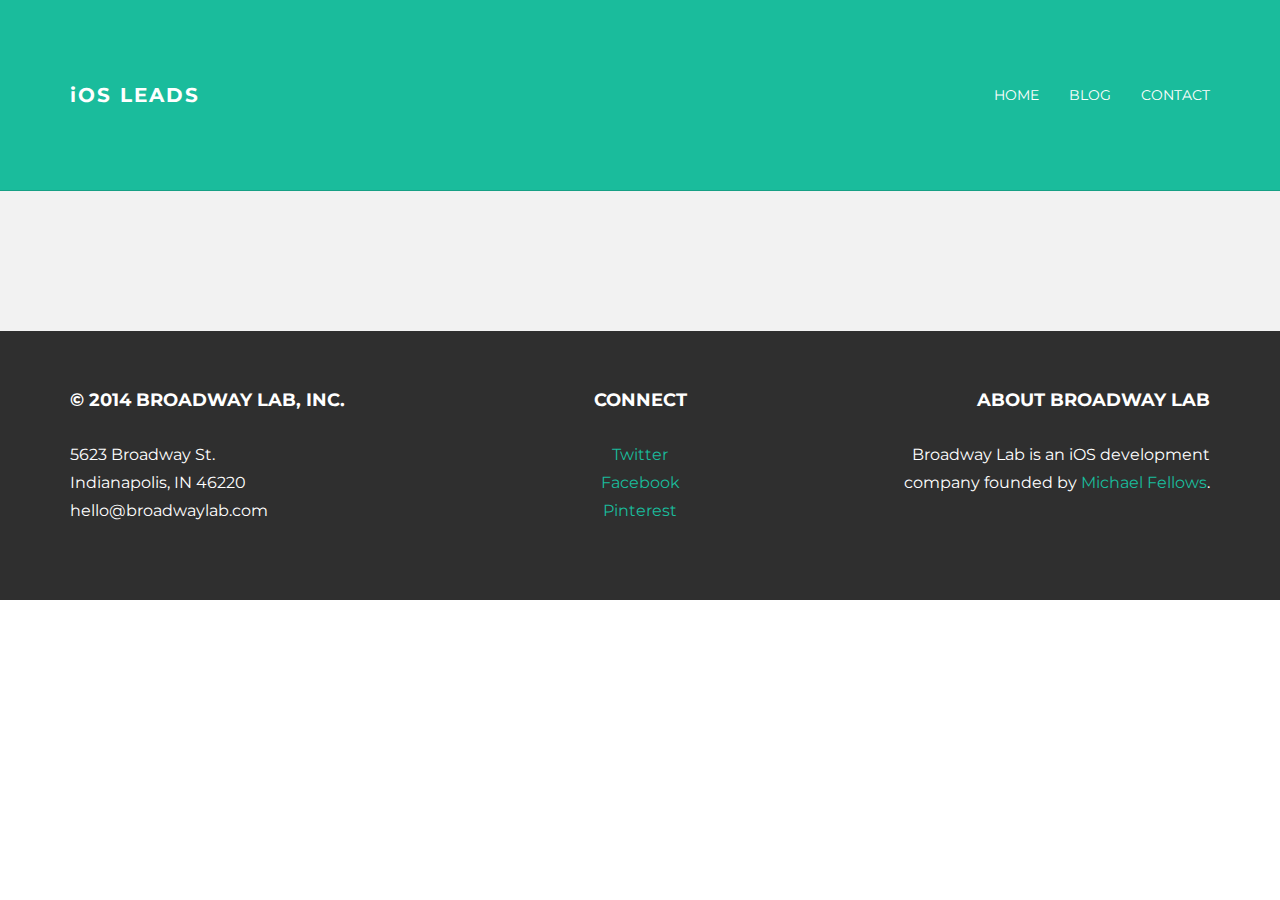
==== form.html @ 13bfdbdf "Added form page" ====
<!DOCTYPE html>
<html lang="en">
  <head>
    <meta charset="utf-8">
    <meta http-equiv="X-UA-Compatible" content="IE=edge">
    <meta name="viewport" content="width=device-width, initial-scale=1.0">
    <meta name="description" content="">
    <meta name="author" content="">
    <link rel="shortcut icon" href="../../docs-assets/ico/favicon.png">

    <title>iOS Leads - Curated Leads for Developers</title>

    <!-- Bootstrap core CSS -->
    <link href="assets/css/bootstrap.css" rel="stylesheet">


    <!-- Custom styles for this template -->
    <link href="assets/css/main.css" rel="stylesheet">

    <script src="https://code.jquery.com/jquery-1.10.2.min.js"></script>

    <style type="text/css">
      .pad-top {
        padding-top: 50px; 
      }


    </style>

    <!-- HTML5 shim and Respond.js IE8 support of HTML5 elements and media queries -->
    <!--[if lt IE 9]>
      <script src="https://oss.maxcdn.com/libs/html5shiv/3.7.0/html5shiv.js"></script>
      <script src="https://oss.maxcdn.com/libs/respond.js/1.3.0/respond.min.js"></script>
    <![endif]-->
  </head>

  <body>

    <!-- Static navbar -->
    <div class="navbar navbar-inverse navbar-static-top">
      <div class="container">
        <div class="navbar-header">
          <button type="button" class="navbar-toggle" data-toggle="collapse" data-target=".navbar-collapse">
            <span class="icon-bar"></span>
            <span class="icon-bar"></span>
            <span class="icon-bar"></span>
          </button>
          <a class="navbar-brand" href="index.html">iOS LEADS</a>
        </div>
        <div class="navbar-collapse collapse">
          <ul class="nav navbar-nav navbar-right">
            <li><a href="index.html">HOME</a></li>
            <li><a href="http://www.mafellows.com">BLOG</a></li>
            <li><a href="mailto:hello@broadwaylab.com?subject=iOS Leads&Body=Hey Michael!">CONTACT</a></li>
          </ul>
        </div><!--/.nav-collapse -->
      </div>
    </div>

  <!-- +++++ Welcome Section +++++ -->
  <div id="ww">
      <div class="container">

        
      
      </div> <!-- /container -->
  </div><!-- /ww -->
  
  
  <!-- +++++ Footer Section +++++ -->
  
  <div id="footer">
    <div class="container">
      <div class="row">
        <div class="col-lg-4">
          <h4>&copy 2014 BROADWAY LAB, INC.</h4>
          <p>
            5623 Broadway St.<br/>
            Indianapolis, IN 46220<br/>
            hello@broadwaylab.com
          </p>
        </div><!-- /col-lg-4 -->
        
        <div class="col-lg-4" style="text-align:center;">
          <h4>Connect</h4>
          <p>
            <a href="#">Twitter</a><br/>
            <a href="#">Facebook</a><br/>
            <a href="#">Pinterest</a>
          </p>
        </div><!-- /col-lg-4 -->
        
        <div class="col-lg-4" style="text-align:right;">
          <h4>About Broadway Lab</h4>
          <p>Broadway Lab is an iOS development company founded by <a href="http://www.mafellows.com">Michael Fellows</a>.</p>
        </div><!-- /col-lg-4 -->
      </div>
    
    </div>
  </div>
  

    <!-- Bootstrap core JavaScript
    ================================================== -->
    <!-- Placed at the end of the document so the pages load faster -->
    <script src="assets/js/bootstrap.min.js"></script>
  </body>
</html>
---- assets/css/main.css ----
/*
 * Author: Carlos Alvarez
 * URL: http://alvarez.is
 *
 * Project Name: STANLEY - Free Bootstrap 3 Theme
 * Version: 1.0
 * URL: http://blacktie.co
 */

@import url(http://fonts.googleapis.com/css?family=Montserrat:400,700);

body {
  	background-color: #ffffff;
  	font-family: 'Montserrat', sans-serif;
    font-weight: 400;
    font-size: 14px;
    color: #555;

    -webkit-font-smoothing: antialiased;
    -webkit-overflow-scrolling: touch;
}

/* Titles */
h1, h2, h3, h4, h5, h6 {
	font-family: 'Montserrat', sans-serif;
    font-weight: 700;
    color: #333;
}

h1 {
	font-size: 35px;
	margin-top: 30px;
	margin-bottom: 30px;
}



/* Paragraph & Typographic */
p {
    line-height: 28px;
    margin-bottom: 25px;
    font-size: 16px;
}

.centered {
    text-align: center;
}

/* Links */
a {
    color: #1abc9c;
    word-wrap: break-word;

    -webkit-transition: color 0.1s ease-in, background 0.1s ease-in;
    -moz-transition: color 0.1s ease-in, background 0.1s ease-in;
    -ms-transition: color 0.1s ease-in, background 0.1s ease-in;
    -o-transition: color 0.1s ease-in, background 0.1s ease-in;
    transition: color 0.1s ease-in, background 0.1s ease-in;
}

a:hover,
a:focus {
    color: #7b7b7b;
    text-decoration: none;
    outline: 0;
}

a:before,
a:after {
    -webkit-transition: color 0.1s ease-in, background 0.1s ease-in;
    -moz-transition: color 0.1s ease-in, background 0.1s ease-in;
    -ms-transition: color 0.1s ease-in, background 0.1s ease-in;
    -o-transition: color 0.1s ease-in, background 0.1s ease-in;
    transition: color 0.1s ease-in, background 0.1s ease-in;
}

 hr {
    display: block;
    height: 1px;
    border: 0;
    border-top: 1px solid #ccc;
    margin: 1em 0;
    padding: 0;
}


.navbar {
	text-transform: none;
	margin-bottom: 0px;
}

.navbar-inverse {
	padding-bottom: 70px;
	padding-top: 70px;
}

.navbar-inverse {
	background-color: #1abc9c;
	border-color: #16a085;
}

.navbar-inverse .navbar-nav > li > a {
	color: white;
}

.navbar-inverse .navbar-nav > li > a:hover {
	color: #222222;
}

.navbar-brand {
	font-weight: 700;
	font-size: 20px;
	letter-spacing: 2px;
}

.navbar-inverse .navbar-brand {
	color: white;
}

.navbar-inverse .navbar-toggle {
	border-color: transparent;
}

.progress-bar-theme {
  background-color: #1abc9c;
}


/* Helpers */

.mt {
	margin-top: 40px;
	margin-bottom: 40px;
}

.pt {
	padding-top: 50px;
	padding-bottom: 50px;
}


/* +++++ WRAP SECTIONS +++++ */

#ww {
	padding-top: 70px;
	padding-bottom: 70px;
	background-color: #f2f2f2;
}


#footer {
	background-color: #2f2f2f;
	padding-top: 50px;
	padding-bottom: 50px; 
}

#footer p {
	color: white;
}

#footer h4 {
	color: white;
	text-transform: uppercase;
	padding-bottom: 20px;
}


/* +++++ Color Wraps / Blog Page +++++ */

#grey {
	padding-top: 60px;
	padding-bottom: 60px;
	background-color: #f2f2f2;
}

#white {
	padding-top: 60px;
	padding-bottom: 60px;
	background-color: #ffffff;
}



/* Blog Date*/
bd {
	font-size: 12px;
	text-transform: uppercase;
	color: #d2d2d2;
	font-weight: 700;
}

/* Blog Author*/
ba {
	font-size: 12px;
	text-transform: uppercase;
}

/* Blog Quote */
.bq {
	font-size: 22px;
	padding-top: 30px;
}

/* Blog Tags */
bt {
	font-size: 12px;
}

/* ================== PORTFOLIO IMAGES HOVER EFFECT ================== */
/* Effects also are controled by hover.zoom.js */
.zoom { 
    display:block; 
    position:relative; 
    overflow:hidden; 
    background:transparent url(../img/loader.gif) no-repeat center;
}

    .zoom img { display:none }

        .zoomOverlay {
            position:absolute;
            top:0; left:0;
            bottom:0; right:0;
            display:none;
            background-image:url(../img/zoom.png);
            background-repeat:no-repeat;
            background-position:center;
        }

.zoom2 {
	opacity: 1;
}

.zoom2:hover {
	opacity: 0.5;
}

/* glyphicon Configuration */

.glyphicon {
	font-size: 40px;
	color: #1abc9c;
}
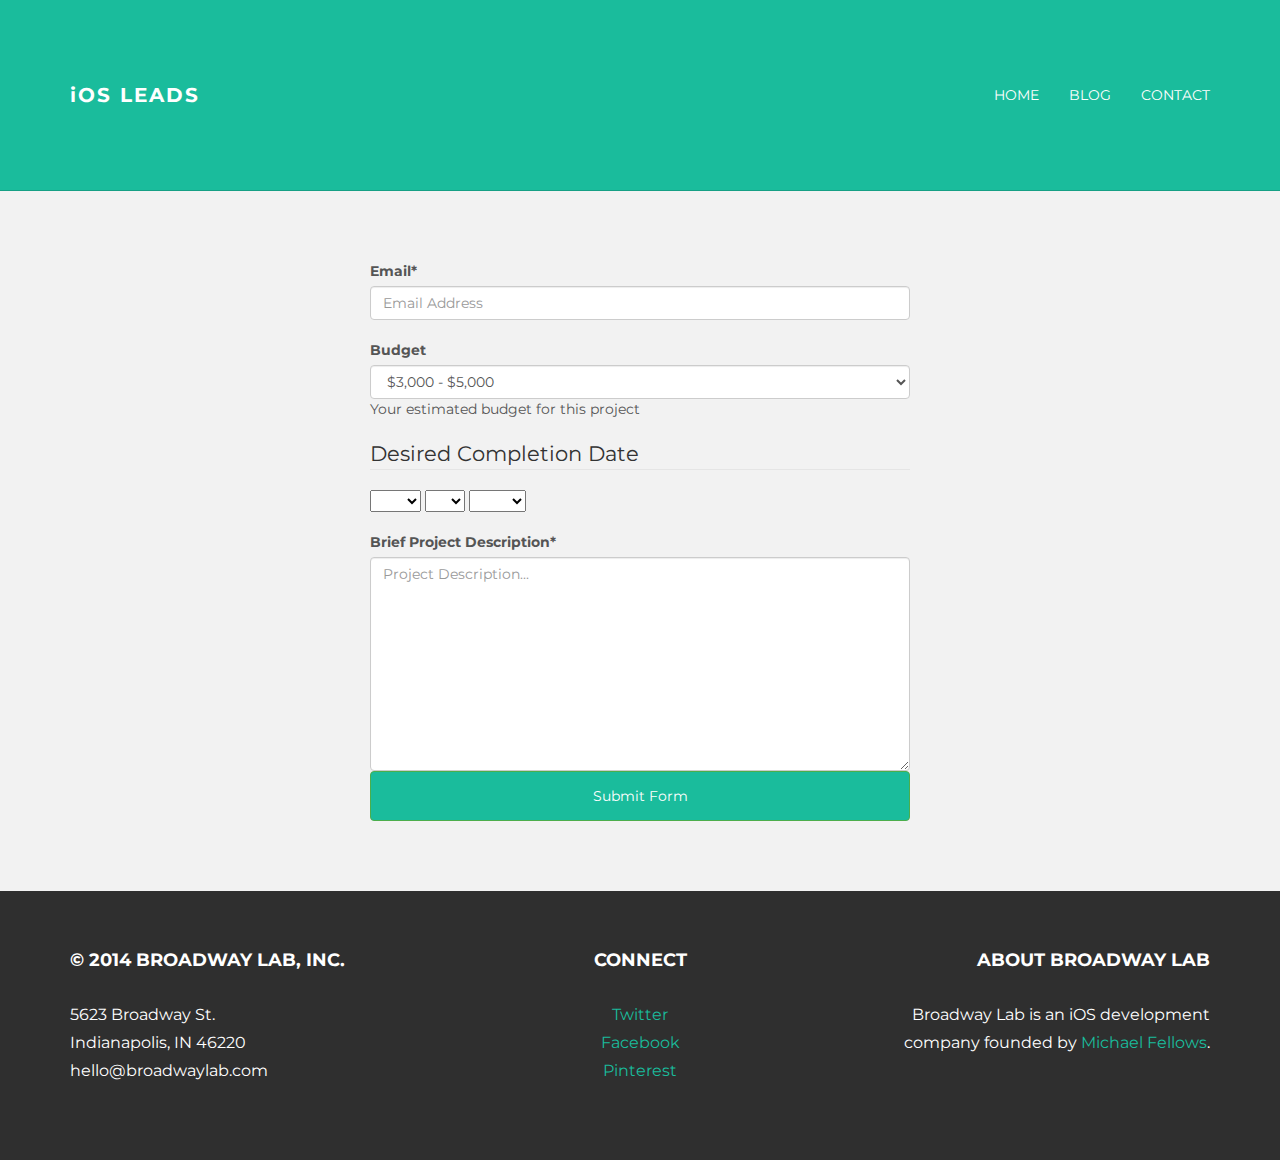
==== commit 65c73758: "Added form" ====
--- a/form.html
+++ b/form.html
@@ -32,6 +32,18 @@
       <script src="https://oss.maxcdn.com/libs/html5shiv/3.7.0/html5shiv.js"></script>
       <script src="https://oss.maxcdn.com/libs/respond.js/1.3.0/respond.min.js"></script>
     <![endif]-->
+
+    <!--[if IE]>
+      <link rel="stylesheet" type="text/css" media="all" href="https://www.formstack.com/forms/css/3/ie.css?20140408" />
+      <![endif]-->
+      <!--[if IE 7]><link rel="stylesheet" type="text/css" media="all" href="https://www.formstack.com/forms/css/3/ie7.css" /><![endif]-->
+      <!--[if IE 6]><link rel="stylesheet" type="text/css" media="all" href="https://www.formstack.com/forms/css/3/ie6fixes.css" />
+    <![endif]-->
+
+    <link rel="stylesheet" type="text/css" href="https://www.formstack.com/forms/css/3/reset.css?20140408" />
+    <link rel="stylesheet" type="text/css" href="https://www.formstack.com/forms/css/3/default.css?20140408" />
+    <link rel="stylesheet" type="text/css" href="https://www.formstack.com/forms/css/3/none.css" />
+    <style type="text/css"></style> 
   </head>
 
   <body>
@@ -61,7 +73,176 @@
   <div id="ww">
       <div class="container">
 
-        
+        <div class="col-lg-6 col-lg-offset-3">
+        <form method="post" novalidate enctype="multipart/form-data" action="https://www.formstack.com/forms/index.php" class="fsForm fsSingleColumn fsMaxCol1" id="fsForm1730542">
+        <input type="hidden" name="form" value="1730542" />
+        <input type="hidden" name="viewkey" value="CHcrhG6qy4" />
+        <input type="hidden" name="hidden_fields" id="hidden_fields1730542" value="" />
+        <input type="hidden" name="_submit" value="1" />
+        <input type="hidden" name="incomplete" id="incomplete1730542" value="" />
+        <input type="hidden" name="style_version" value="3" />
+        <div role="alert" id="requiredFieldsError" style="display:none;">Please fill in a valid value for all required fields</div>
+        <div role="alert" id="invalidFormatError" style="display:none;">Please ensure all values are in a proper format.</div>
+        <div role="alert" id="resumeConfirm" style="display:none;">Are you sure you want to leave this form and resume later?</div>
+        <div role="alert" id="fileTypeAlert" style="display:none;">You must upload one of the following file types for the selected field:</div>
+        <div role="alert" id="embedError" style="display:none;">There was an error displaying the form. Please copy and paste the embed code again.</div>
+        <div role="alert" id="applyDiscountButton" style="display:none;">Apply Discount</div>
+        <div role="alert" id="dcmYouSaved" style="display:none;">You saved</div>
+        <div role="alert" id="dcmWithCode" style="display:none;">with code</div>
+        <div role="alert" id="submitButtonText" style="display:none;">Submit</div>
+        <div role="alert" id="submittingText" style="display:none;">Submitting</div>
+        <div class="fsPage" id="fsPage1730542-1">
+        <div class="fsSection fs1Col">
+        <div id="fsRow1730542-1" class="fsRow fsFieldRow fsLastRow">
+          <div class="fsRowBody fsCell fsFieldCell  fsFirst fsLast fsLabelVertical  fsSpan100 " id="fsCell25180882" lang="en">
+            <label id="label25180882" class="fsLabel fsRequiredLabel" for="field25180882">Email<span class="fsRequiredMarker">*</span>                                            </label>
+            <input type="email" id="field25180882" name="field25180882" size="50" required="required" placeholder="Email Address" title="Email Address" value="" class="form-control fsField fsFormatEmail fsRequired" aria-required="true" />
+          </div>
+        </div>
+
+        <br />
+
+        <div id="fsRow1730542-2" class="fsRow fsFieldRow fsLastRow">
+        <div class="fsRowBody fsCell fsFieldCell  fsFirst fsLast fsLabelVertical  fsSpan100 " id="fsCell25180810" aria-describedby="fsSupporting25180810" lang="en">
+        <label id="label25180810" class="fsLabel" for="field25180810">Budget                                            </label>
+        <select id="field25180810" name="field25180810" size="1"   class="form-control fsField "  >
+        <option value="Less than $1,000" >Less than $1,000</option>
+        <option value="$1,000 - $3,000" >$1,000 - $3,000</option>
+        <option value="$3,000 - $5,000" selected="selected">$3,000 - $5,000</option>
+        <option value="$5,000 - $10,000" >$5,000 - $10,000</option>
+        <option value="$10,000 - $20,000" >$10,000 - $20,000</option>
+        <option value="$20,000 - $50,000" >$20,000 - $50,000</option>
+        <option value="$50,000+" >$50,000+</option>
+        </select>
+        <div id="fsSupporting25180810" class="fsSupporting">Your estimated budget for this project</div>
+        </div>
+        </div>
+
+        <br /> 
+
+        <div id="fsRow1730542-3" class="fsRow fsFieldRow fsLastRow">
+        <div class="fsRowBody fsCell fsFieldCell  fsFirst fsLast fsLabelVertical  fsSpan100 " id="fsCell25180867" lang="en">
+        <fieldset id="label25180867">
+        <legend class="fsLabel fsLabelVertical"><span>Desired Completion Date</span></legend>
+        <div class="fieldset-content">
+        <!-- Used to pull in url for jquery -->
+        <span style="display:none;" id="fsCalendar25180867ImageUrl">https://www.formstack.com/forms/images/2/calendar.png</span>
+        <input type="hidden" id="field25180867Format" name="field25180867Format" value="MDY" />
+        <div class="hidden"><label for="field25180867M">Month</label></div>
+        <select id="field25180867M" name="field25180867M" class="fsField">
+        <option value="" selected="selected"> </option>
+        <option value="Jan">Jan</option>
+        <option value="Feb">Feb</option>
+        <option value="Mar">Mar</option>
+        <option value="Apr">Apr</option>
+        <option value="May">May</option>
+        <option value="Jun">Jun</option>
+        <option value="Jul">Jul</option>
+        <option value="Aug">Aug</option>
+        <option value="Sep">Sep</option>
+        <option value="Oct">Oct</option>
+        <option value="Nov">Nov</option>
+        <option value="Dec">Dec</option>
+        </select>
+        <div class="hidden"><label for="field25180867D">Day</label></div>
+        <select id="field25180867D" name="field25180867D" class="fsField">
+        <option value="" selected="selected"> </option>
+        <option value="01" >01</option>
+        <option value="02" >02</option>
+        <option value="03" >03</option>
+        <option value="04" >04</option>
+        <option value="05" >05</option>
+        <option value="06" >06</option>
+        <option value="07" >07</option>
+        <option value="08" >08</option>
+        <option value="09" >09</option>
+        <option value="10" >10</option>
+        <option value="11" >11</option>
+        <option value="12" >12</option>
+        <option value="13" >13</option>
+        <option value="14" >14</option>
+        <option value="15" >15</option>
+        <option value="16" >16</option>
+        <option value="17" >17</option>
+        <option value="18" >18</option>
+        <option value="19" >19</option>
+        <option value="20" >20</option>
+        <option value="21" >21</option>
+        <option value="22" >22</option>
+        <option value="23" >23</option>
+        <option value="24" >24</option>
+        <option value="25" >25</option>
+        <option value="26" >26</option>
+        <option value="27" >27</option>
+        <option value="28" >28</option>
+        <option value="29" >29</option>
+        <option value="30" >30</option>
+        <option value="31" >31</option>
+        </select>
+        <div class="hidden"><label for="field25180867Y">Year</label></div>
+        <select id="field25180867Y" name="field25180867Y" class="fsField">
+        <option value="" selected="selected"> </option>
+        <option value="2009" >2009</option>
+        <option value="2010" >2010</option>
+        <option value="2011" >2011</option>
+        <option value="2012" >2012</option>
+        <option value="2013" >2013</option>
+        <option value="2014" >2014</option>
+        <option value="2015" >2015</option>
+        <option value="2016" >2016</option>
+        <option value="2017" >2017</option>
+        <option value="2018" >2018</option>
+        <option value="2019" >2019</option>
+        </select>
+        <input type="text" id="fsCalendar25180867Link" class="fsCalendarPickerLink" style="display:none;" />
+        <div id="fsCalendar25180867" class="fsCalendar" style=" position:absolute"></div>
+        </div></fieldset>
+        </div>
+        </div>
+
+        <br /> 
+
+
+        <div id="fsRow1730542-4" class="fsRow fsFieldRow fsLastRow">
+        <div class="fsRowBody fsCell fsFieldCell  fsFirst fsLast fsLabelVertical  fsSpan100 " id="fsCell25180926" lang="en">
+        <label id="label25180926" class="fsLabel fsRequiredLabel" for="field25180926">Brief Project Description<span class="fsRequiredMarker">*</span>                                            </label>
+        <textarea id="field25180926" name="field25180926" rows="10" cols="50" required placeholder="Project Description..." title="Project Description..." class="form-control fsField fsRequired" aria-required="true"></textarea>
+        </div>
+        </div>
+        </div>
+        </div>
+        <div id="fsSubmit1730542" class="fsSubmit fsPagination" >
+        <button type="button" id="fsPreviousButton1730542" class="fsPreviousButton" value="Previous Page" style="display:none; "><span class="fsFull">Previous</span><span class="fsSlim">&larr;</span></button>
+        <button type="button" id="fsNextButton1730542" class="fsNextButton" value="Next Page" style="display:none; "><span class="fsFull">Next</span><span class="fsSlim">&rarr;</span></button>
+        <input id="fsSubmitButton1730542" class="fsSubmitButton btn btn-success" style="width:100%; background-color:#1abc9c ;  height:50px;"
+        type="submit"
+        value="Submit Form" />
+        <div class="clear"></div>
+        </div>
+        <script type="text/javascript" src="https://www.formstack.com/forms/js/3/jquery.min.js"></script>
+        <link href="https://www.formstack.com/forms/css/3/jquery-ui.css?20140408" rel="stylesheet" type="text/css" />
+        <script type="text/javascript" src="https://www.formstack.com/forms/js/3/jquery-ui.min.js?20140408"></script>
+        <script type="text/javascript" src="https://www.formstack.com/forms/js/3/scripts.js?20140408"></script>
+        <script type="text/javascript">
+        if(window.addEventListener) {
+        window.addEventListener('load', loadFormstack, false);
+        } else if(window.attachEvent) {
+        window.attachEvent('onload', loadFormstack);
+        } else {
+        loadFormstack();
+        }
+        function loadFormstack() {
+        var form1730542 = new Formstack.Form(1730542);
+        form1730542.logicFields = [];
+        form1730542.calcFields = [];
+        form1730542.init();
+        window.form1730542 = form1730542;
+        };
+        </script>
+        </form>
+        </div> 
+
+
       
       </div> <!-- /container -->
   </div><!-- /ww -->
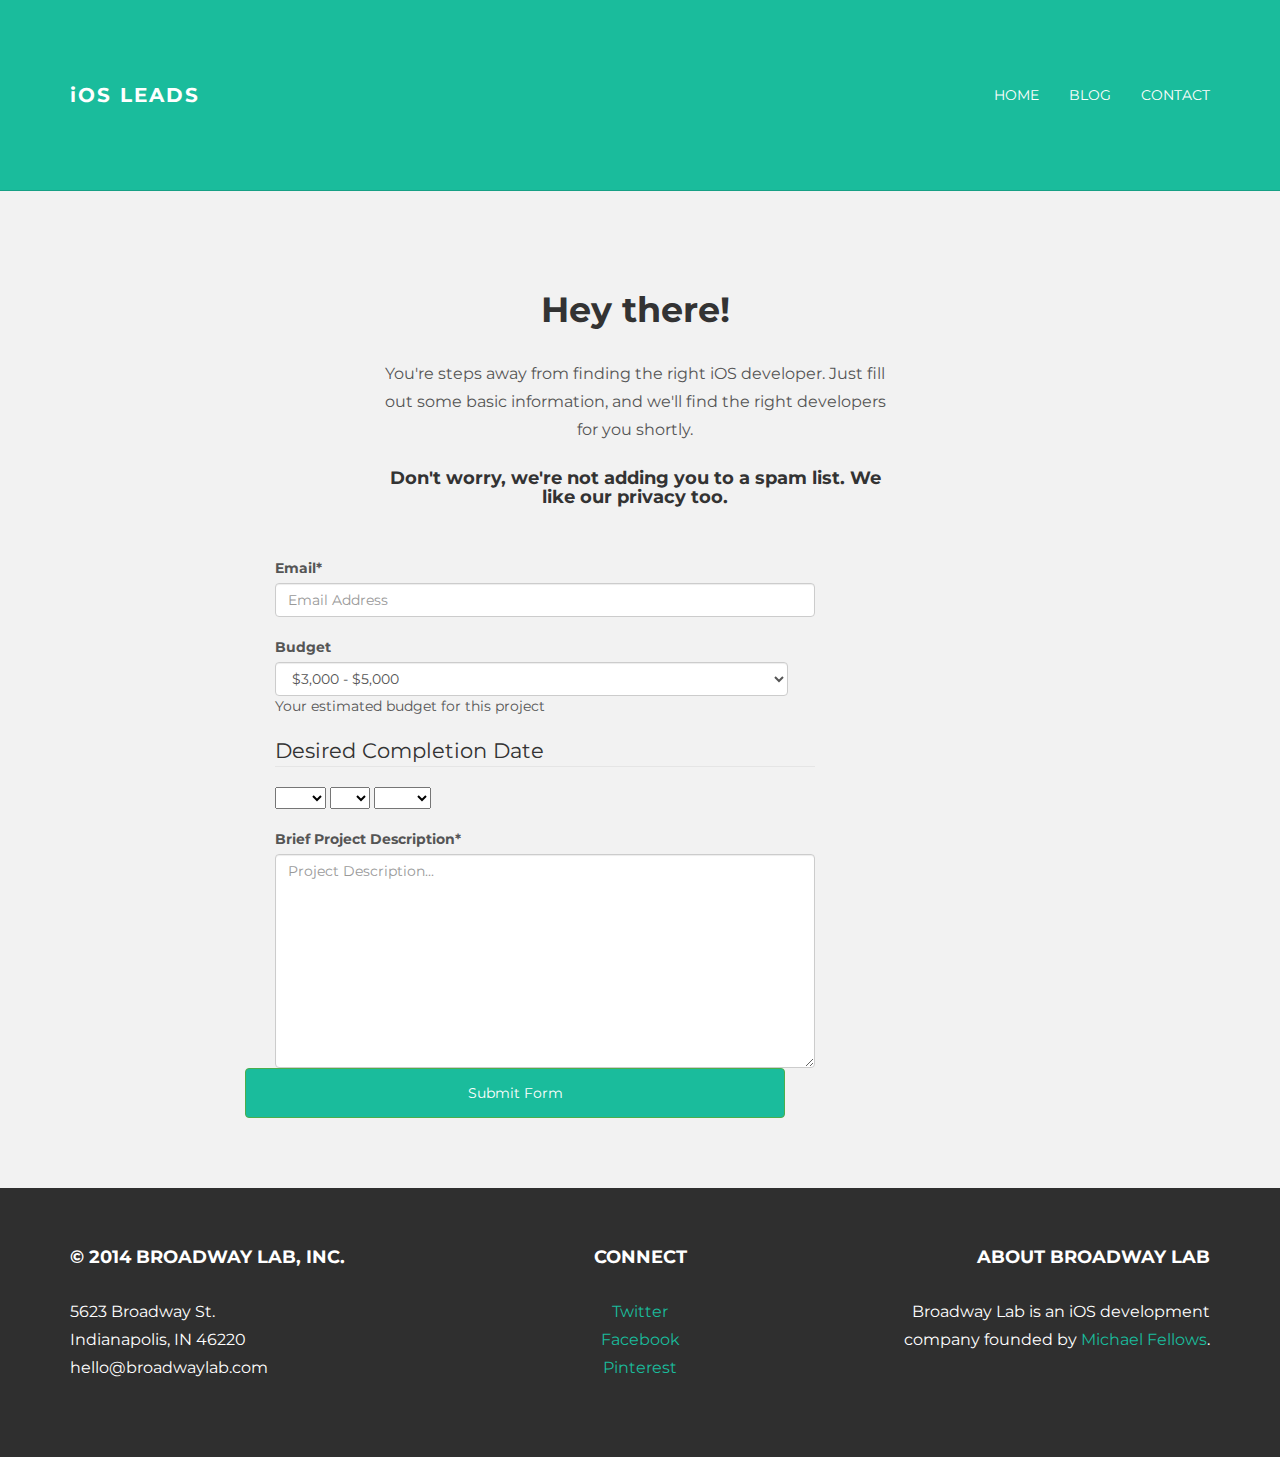
==== commit 724b0e5a: "Finished version" ====
--- a/form.html
+++ b/form.html
@@ -73,7 +73,18 @@
   <div id="ww">
       <div class="container">
 
-        <div class="col-lg-6 col-lg-offset-3">
+        <div class="col-lg-6 col-lg-offset-2">
+          <div class="col-lg-12 col-lg-offset-2 centered">
+            <h1>Hey there!</h1>
+            <p>You're steps away from finding the right iOS developer. Just fill out some basic information, and we'll find the right developers for you shortly.</p>
+            <h4> Don't worry, we're not adding you to a spam list. We like our privacy too.</h4> 
+            <br />
+            <br />  
+          </div>
+
+          
+
+        
         <form method="post" novalidate enctype="multipart/form-data" action="https://www.formstack.com/forms/index.php" class="fsForm fsSingleColumn fsMaxCol1" id="fsForm1730542">
         <input type="hidden" name="form" value="1730542" />
         <input type="hidden" name="viewkey" value="CHcrhG6qy4" />
@@ -105,7 +116,7 @@
         <div id="fsRow1730542-2" class="fsRow fsFieldRow fsLastRow">
         <div class="fsRowBody fsCell fsFieldCell  fsFirst fsLast fsLabelVertical  fsSpan100 " id="fsCell25180810" aria-describedby="fsSupporting25180810" lang="en">
         <label id="label25180810" class="fsLabel" for="field25180810">Budget                                            </label>
-        <select id="field25180810" name="field25180810" size="1"   class="form-control fsField "  >
+        <select id="field25180810" name="field25180810" size="1"   class="form-control fsField " style="width:95%">
         <option value="Less than $1,000" >Less than $1,000</option>
         <option value="$1,000 - $3,000" >$1,000 - $3,000</option>
         <option value="$3,000 - $5,000" selected="selected">$3,000 - $5,000</option>
@@ -214,7 +225,7 @@
         <div id="fsSubmit1730542" class="fsSubmit fsPagination" >
         <button type="button" id="fsPreviousButton1730542" class="fsPreviousButton" value="Previous Page" style="display:none; "><span class="fsFull">Previous</span><span class="fsSlim">&larr;</span></button>
         <button type="button" id="fsNextButton1730542" class="fsNextButton" value="Next Page" style="display:none; "><span class="fsFull">Next</span><span class="fsSlim">&rarr;</span></button>
-        <input id="fsSubmitButton1730542" class="fsSubmitButton btn btn-success" style="width:100%; background-color:#1abc9c ;  height:50px;"
+        <input id="fsSubmitButton1730542" class="btn btn-success" style="width:100%; background-color:#1abc9c;  height:50px; margin-left: -30px;"
         type="submit"
         value="Submit Form" />
         <div class="clear"></div>
